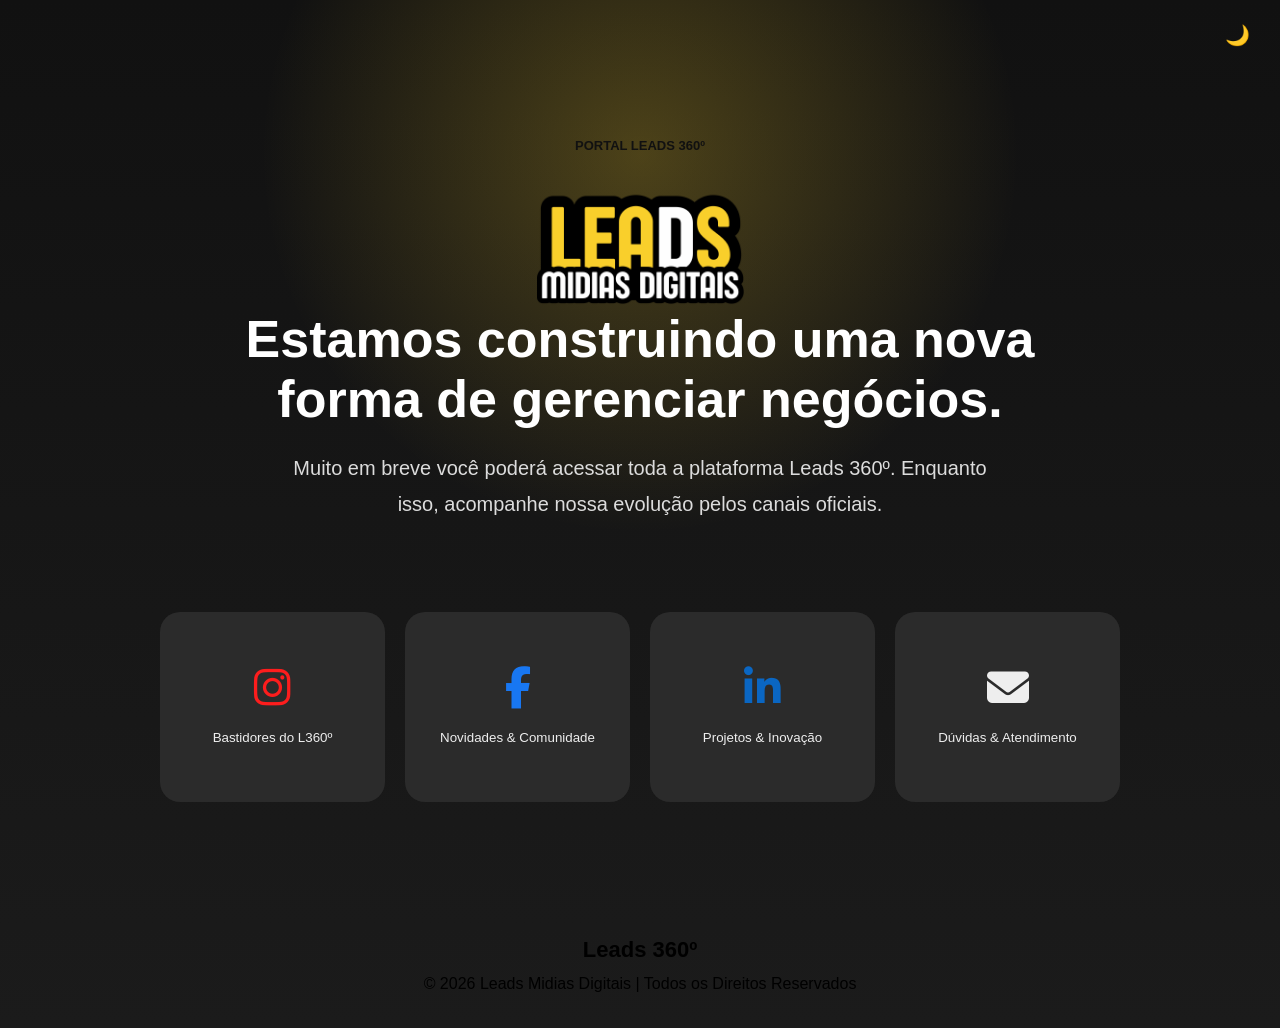
==== index.html @ 05e314bc "Update index.html" ====
<!DOCTYPE html>
<html lang="pt-BR" data-theme="dark">

<head>

<meta charset="UTF-8">

<meta name="viewport" content="width=device-width, initial-scale=1.0">
<meta name="description" content="O Portal Leads 360º está em desenvolvimento. Acompanhe nossa evolução, conteúdos e novidades através dos canais oficiais da Leads Mídias Digitais.">


<title>Portal Leads 360º | Em Construção</title>


<!--<< Favcion >>-->
<link rel="shortcut icon" href="assets/icons/faviconleads.png">
<link rel="stylesheet" href="assets/theme/dark.css">
<link rel="stylesheet" href="assets/theme/light.css">
<link rel="stylesheet" href="assets/css/style.css">
<link rel="stylesheet" href="https://cdnjs.cloudflare.com/ajax/libs/font-awesome/6.7.2/css/all.min.css">

</head>

<body>



<header>

<div class="header-container">

<div></div>

<div class="header-actions">

<button id="themeToggle" class="theme-btn"> 🌙 </button>

</div>

</div>

</header>
<main>

<section class="hero">

<div class="hero-tag"> PORTAL LEADS 360º
</div>
<div>
<img
src="assets/images/logo-l360.png" class="logo" alt="Leads 360º">
</div>
<h1> Estamos construindo uma nova forma de gerenciar negócios.</h1>

<p>
Muito em breve você poderá acessar toda a plataforma Leads 360º.
Enquanto isso, acompanhe nossa evolução pelos canais oficiais.
</p>

</section>


<section class="shortcuts">

<a href="https://www.instagram.com/leadsmidiasdigitais/" target="_blank" class="shortcut">

<span> <i class="fa-brands fa-instagram" style= "color:#FD1D1D"></i>
</span>

<small>

Bastidores do L360º

</small>

</a>

<a href="https://www.facebook.com/leadsmidiasdigitaisrs" target="_blank" class="shortcut">

<span>

<i class="fa-brands fa-facebook-f" style= "color:#1877f2"></i>

</span>

<small>

Novidades & Comunidade

</small>

</a>
<a href="https://www.linkedin.com/company/leadsmidiasdigitais/" target="_blank" class="shortcut">

<span>
<i class="fa-brands fa-linkedin-in" style= "color:#0a66c2"></i>
</span>

<small>

Projetos & Inovação

</small>

</a>
<a href="mailto:comercial@leadsmidiasdigitais.com.br" class="shortcut">

<span>

<i class="fa-solid fa-envelope"></i>

</span>

<small>

Dúvidas & Atendimento

</small>

</a>
</section>

</main>
<footer>

<div class="footer-container">

<div class="footer-center">
<strong>Leads 360º</strong>

<div class="social-icons">

</div>

</div>

<div class="footer-right">

©  2026 Leads Midias Digitais | Todos os Direitos Reservados

</div>



</div>

</footer>

<script src="assets/theme/theme.js"></script>

<script src="assets/js/app.js"></script>

</body>

</html>
---- assets/css/style.css ----
/* ==========================================================
   LEADS 360º PLATFORM
   STYLE.CSS

   HOME v1.0.0
========================================================== */


/* ==========================================================
   RESET
========================================================== */

*{

    margin:0;

    padding:0;

    box-sizing:border-box;

}



html{

    scroll-behavior:smooth;

}



body{

    min-height:100vh;

    font-family:

    Arial,
    Helvetica,
    sans-serif;

    background:

    var(--background);

    color:

    var(--text);

    overflow-x:hidden;

    transition:

    background .35s ease,
    color .35s ease;

}





/* ==========================================================
   HEADER
========================================================== */


header{

    width:100%;

    padding:

    35px 20px;

}





.header-container{

    max-width:

    1280px;

    margin:auto;

    display:flex;

    align-items:center;

    justify-content:center;

    position:relative;

}





.logo{

    width:

    260px;

    height:auto;

}





.header-actions{

    position:absolute;

    right:0;

    top:50%;

    transform:

    translateY(-50%);

}





.theme-btn{

    width:

    46px;


    height:

    46px;


    border-radius:

    50%;


    border:none;


    background:

    var(--surface);


    color:

    var(--text);


    cursor:pointer;


    display:flex;


    align-items:center;


    justify-content:center;


    font-size:

    20px;


    box-shadow:

    var(--shadow);


    transition:

    .25s;

}





.theme-btn:hover{

    transform:

    scale(1.08);

}

/* ==========================================================
   HERO
========================================================== */


.hero{

    width:100%;

    max-width:900px;

    margin:

    40px auto 0;

    padding:

    20px;

    text-align:center;

}



.hero-tag{

    display:inline-block;

    padding:

    8px 22px;

    border-radius:

    999px;

    background:

    var(--primary);

    color:#111;

    font-size:

    13px;

    font-weight:

    700;

    margin-bottom:

    25px;

}



.hero h1{

    font-size:

    52px;

    line-height:

    1.15;

    font-weight:

    700;

    margin-bottom:

    20px;

}



.hero p{

    max-width:

    720px;

    margin:

    auto;

    font-size:

    20px;

    line-height:

    1.8;

    color:

    var(--text-secondary);

}







/* ==========================================================
   SEARCH
========================================================== */


.search-section{

    width:100%;

    display:flex;

    justify-content:center;

    margin:

    55px auto;

}



.search-wrapper{

    width:

    100%;

    max-width:

    920px;

    padding:

    20px;

}





.search-box{

    position:relative;

    width:100%;

    padding:

    3px;

    border-radius:

    999px;

    overflow:hidden;

}





.search-box::before{

    content:"";

    position:absolute;

    inset:-200%;


    background:

    conic-gradient(

        from 0deg,

        #FFFFFF,

        #FAD02C,

        #999999,

        #FAD02C,

        #FFFFFF

    );


    animation:

    l360BorderRotate 5s linear infinite;

}





.search-box input{

    position:relative;

    z-index:2;

    width:100%;

    height:

    74px;

    border:none;

    outline:none;


    border-radius:

    999px;


    background:

    var(--search-background);


    color:

    var(--text);


    font-size:

    18px;


    font-weight:

    700;


    padding:

    0 130px 0 30px;


}



.search-box input::placeholder{

    color:

    var(--placeholder);

}





.search-button{

    position:absolute;

    z-index:3;

    right:15px;

    top:50%;

    transform:

    translateY(-50%);


    border:none;

    background:transparent;


    display:flex;

    align-items:center;

    gap:8px;


    cursor:pointer;


    font-size:

    18px;


    color:

    var(--text);

}



.search-global{

    font-size:

    14px;

    font-weight:

    700;

}






@keyframes l360BorderRotate{

    from{

        transform:rotate(0deg);

    }

    to{

        transform:rotate(360deg);

    }

}

.hidden-search{

    display:none !important;

}






/* ==========================================================
   REGIÃO
========================================================== */


.location-box{

    display:flex;

    gap:

    20px;

    margin-top:

    20px;

}





.location-box select{

    flex:1;


    height:

    55px;


    border-radius:

    14px;


    border:

    2px solid var(--primary);


    background:

    var(--surface);


    color:

    var(--text);


    padding:

    0 18px;


    font-size:

    15px;

}







.search-tip{

    text-align:center;

    margin-top:

    18px;


    font-size:

    14px;


    color:

    var(--text-secondary);

}





.search-tip:first-letter{

    color:

    var(--primary);

}









/* ==========================================================
   LOADER
========================================================== */


.loader{

    display:none;

    flex-direction:

    column;

    justify-content:center;

    align-items:center;

    gap:

    25px;


    margin:

    50px auto;


}



.loader-circle{


    width:

    90px;


    height:

    90px;


    border-radius:

    50%;


    border:

    6px solid transparent;


    border-top-color:

    #FAD02C;


    border-right-color:

    #FFFFFF;


    border-bottom-color:

    #999999;


    animation:

    spin 1s linear infinite;

}



@keyframes spin{


    from{

        transform:rotate(0deg);

    }


    to{

        transform:rotate(360deg);

    }


}



.loader-status{

    text-align:center;

}



.loader-status p{

    font-size:

    18px;

    font-weight:

    700;

}



.loader-status ul{

    list-style:none;

    margin-top:

    15px;

    color:

    var(--text-secondary);

    line-height:

    1.8;

}

/* ==========================================================
   RESULTADO
========================================================== */


.result{

    display:none;

    width:100%;

    max-width:

    900px;

    margin:

    40px auto;

    padding:

    20px;

    justify-content:center;

}



.result-card{


    width:100%;


    background:

    var(--surface);


    border:

    1px solid var(--border);


    border-radius:

    22px;


    padding:

    45px 40px;


    text-align:center;


    box-shadow:

    var(--shadow);


}






.result-label{


    display:inline-block;


    font-size:

    13px;


    font-weight:

    700;


    letter-spacing:

    2px;


    color:

    var(--text-secondary);


    margin-bottom:

    20px;


}






.result-score{


    font-size:

    78px;


    font-weight:

    800;


    color:

    var(--primary);


    line-height:

    1;


    margin-bottom:

    25px;


}






.result-card h2{


    font-size:

    30px;


    font-weight:

    700;


    margin-bottom:

    20px;


}






.result-text{


    max-width:

    650px;


    margin:

    0 auto;


    color:

    var(--text-secondary);


    font-size:

    17px;


    line-height:

    1.8;


}







/* ==========================================================
   RESULT ACTIONS
========================================================== */


.result-actions{


    display:flex;


    justify-content:center;


    align-items:center;


    gap:

    18px;


    margin-top:

    35px;


}







#btnConnect{


    width:

    260px;


    height:

    58px;


    border:none;


    border-radius:

    999px;


    background:

    var(--primary);


    color:

    #111;


    font-size:

    16px;


    font-weight:

    700;


    cursor:pointer;


    transition:

    .25s;


}







#btnConnect:hover{


    transform:

    translateY(-3px);


}







#btnRestart{


    width:

    220px;


    height:

    58px;


    border-radius:

    999px;


    border:

    2px solid var(--primary);


    background:

    transparent;


    color:

    var(--text);


    font-size:

    15px;


    font-weight:

    700;


    cursor:pointer;


    transition:

    .25s;


}







#btnRestart:hover{


    background:

    rgba(250,208,44,.15);


}
/* ==========================================================
   MINHA EVOLUÇÃO
========================================================== */


.panel-card{


    display:none;


    width:100%;


    max-width:

    900px;


    margin:

    40px auto;


    padding:

    35px;


    background:

    var(--surface);


    border:

    1px solid var(--border);


    border-radius:

    22px;


    box-shadow:

    var(--shadow);


}







.panel-header{


    text-align:center;


    font-size:

    28px;


    font-weight:

    700;


    margin-bottom:

    30px;


}







/* ==========================================================
   ESTADO SEM CONEXÃO
========================================================== */


.panel-empty{


    text-align:center;


    padding:

    30px;


}



.panel-empty h3{


    font-size:

    22px;


    margin-bottom:

    15px;


}



.panel-empty p{


    color:

    var(--text-secondary);


    margin-bottom:

    25px;


    line-height:

    1.7;


}



#btnPanelConnect{


    width:

    240px;


    height:

    58px;


    border:none;


    border-radius:

    999px;


    background:

    var(--primary);


    color:#111;


    font-weight:

    700;


    cursor:pointer;


}







/* ==========================================================
   CONTEÚDO EVOLUÇÃO
========================================================== */


.panel-content{


    display:none;


}







.panel-grid{


    display:grid;


    grid-template-columns:

    repeat(4,1fr);


    gap:

    18px;


}







.panel-item{


    background:

    var(--card);


    border-radius:

    16px;


    padding:

    25px 15px;


    text-align:center;


    border:

    1px solid var(--border);


}



.panel-item span{


    display:block;


    color:

    var(--text-secondary);


    font-size:

    14px;


    margin-bottom:

    10px;


}



.panel-item strong{


    display:block;


    font-size:

    30px;


    color:

    var(--primary);


}







.panel-opportunity{


    font-size:

    22px!important;


}








/* ==========================================================
   PDF DAS DICAS
========================================================== */


.panel-pdfs{


    margin-top:

    35px;


    padding:

    25px;


    background:

    var(--card);


    border-radius:

    18px;


}



.panel-pdfs h4{


    margin-bottom:

    15px;


}



.panel-pdfs ul{


    list-style:none;


}



.panel-pdfs li{


    padding:

    12px;


    border-bottom:

    1px solid var(--border);


    color:

    var(--text-secondary);


}







/* ==========================================================
   MENSAGEM FINAL
========================================================== */


.panel-message{


    margin-top:

    30px;


    text-align:center;


    color:

    var(--text-secondary);


    line-height:

    1.8;


    font-size:

    16px;


}







/* ==========================================================
   CONTRATAÇÃO
========================================================== */


.panel-actions{


    display:flex;


    justify-content:center;


    margin-top:

    35px;


}



#btnContract{


    width:

    300px;


    height:

    62px;


    border:none;


    border-radius:

    999px;


    background:

    var(--primary);


    color:

    #111;


    font-size:

    16px;


    font-weight:

    700;


    cursor:pointer;


    transition:

    .25s;


}



#btnContract:hover{


    transform:

    translateY(-3px);


}
/* ==========================================================
   SHORTCUTS / CARDS PRINCIPAIS
========================================================== */


.shortcuts{


    width:100%;


    max-width:

    1000px;


    margin:

    50px auto;


    padding:

    20px;


    display:grid;


    grid-template-columns:

    repeat(4,1fr);


    gap:

    20px;


}







.shortcut{


    min-height:

    190px;


    display:flex;


    flex-direction:

    column;


    justify-content:center;


    align-items:center;


    text-align:center;


    text-decoration:none;


    color:

    var(--text);


    background:

    var(--card);


    border:

    1px solid var(--border);


    border-radius:

    20px;


    padding:

    25px;


    transition:

    .25s;


}







.shortcut:hover{


    border-color:

    var(--primary);


    transform:

    translateY(-5px);


}







.shortcut span{


    font-size:

    42px;


    margin-bottom:

    15px;


}







.shortcut strong{


    font-size:

    18px;


    margin-bottom:

    8px;


}



.shortcut small{


    color:

    var(--text-secondary);


    line-height:

    1.5;


}









/* ==========================================================
   FOOTER
========================================================== */


footer{


    width:100%;


    margin-top:

    80px;


    padding:

    35px 20px;


    border-top:

    1px solid var(--border);


}







.footer-container{


    max-width:

    900px;


    margin:

    auto;


    text-align:center;


    color:

    var(--text-secondary);


}



.footer-container strong{


    display:block;


    font-size:

    22px;


    color:

    var(--text);


    margin-bottom:

    12px;


}



.footer-container p{


    margin-top:

    8px;


    font-size:

    14px;


}
/* ==========================================================
   TEMA VISUAL L360º
========================================================== */


/*
   O controle principal vem dos arquivos:

   assets/theme/dark.css
   assets/theme/light.css

   Aqui ficam os elementos que
   precisam responder aos temas.
*/





/* ==========================================================
   FUNDO COM DEGRADÊ DA MARCA
========================================================== */


body{


    background:


    radial-gradient(

        circle at 50% 20%,

        rgba(250,208,44,.18),

        transparent 35%

    ),

    var(--background);


}





[data-theme="light"] body{


    background:


    radial-gradient(

        circle at 50% 15%,

        rgba(250,208,44,.45),

        transparent 32%

    ),

    linear-gradient(

        180deg,

        #ffffff,

        #f3f3f3

    );


}







[data-theme="dark"] body{


    background:


    radial-gradient(

        circle at 50% 15%,

        rgba(250,208,44,.25),

        transparent 35%

    ),

    linear-gradient(

        180deg,

        #111111,

        #1b1b1b

    );


}









/* ==========================================================
   CAMPOS DE PESQUISA
========================================================== */


.search-box input{


    background:

    var(--search-background);


    color:

    var(--text);


}





[data-theme="light"] .search-box input{


    background:

    #FAD02C;


    color:

    #111;


}





[data-theme="dark"] .search-box input{


    background:#ffffff;

    color:#222222;

}
[data-theme="dark"] .search-box input::placeholder{

    color:#555;

}







.search-box{


    box-shadow:

    0 0 25px rgba(250,208,44,.20);


}









/* ==========================================================
   CARDS
========================================================== */


.shortcut,
.panel-item,
.panel-pdfs{


    backdrop-filter:

    blur(10px);


}







[data-theme="light"] .shortcut,
[data-theme="light"] .panel-item,
[data-theme="light"] .panel-pdfs{


    background:

    #dddddd;


    color:

    #222;


}







[data-theme="dark"] .shortcut,
[data-theme="dark"] .panel-item,
[data-theme="dark"] .panel-pdfs{


    background:

    #2b2b2b;


    color:

    #eeeeee;


}









/* ==========================================================
   BOTÕES
========================================================== */


button{


    transition:

    .25s ease;


}







[data-theme="light"] button{


    color:

    #111;


}







[data-theme="dark"] button{


    color:

    #111;


}









/* ==========================================================
   TEXTO RESULTADO DARK
========================================================== */


[data-theme="dark"] .result-card h2,
[data-theme="dark"] .panel-header,
[data-theme="dark"] .hero h1{


    color:

    #ffffff;


}
[data-theme="dark"] .result-card{


    background:#151515;

    border-color:#333;

}
.result{

    margin-left:auto;

    margin-right:auto;

}





[data-theme="dark"] .result-text,
[data-theme="dark"] .panel-message,
[data-theme="dark"] .hero p{


    color:

    #dcdcdc;


}
/* ==========================================================
   RESPONSIVIDADE
   TABLET / MOBILE
========================================================== */



@media(max-width:1024px){



    .header-container{

        padding:

        0 20px;

    }




    .hero h1{

        font-size:

        42px;

    }




    .shortcuts{

        grid-template-columns:

        repeat(2,1fr);

    }




    .panel-grid{

        grid-template-columns:

        repeat(2,1fr);

    }



}








@media(max-width:600px){



/* ==========================================================
   HEADER
========================================================== */


header{

    padding:

    25px 15px;

}



.logo{

    width:

    190px;

}



.header-actions{

    right:

    15px;

}





.theme-btn{

    width:

    40px;

    height:

    40px;

}







/* ==========================================================
   HERO
========================================================== */


.hero{

    margin-top:

    25px;

    padding:

    15px;

}



.hero h1{

    font-size:

    32px;

}



.hero p{

    font-size:

    16px;

}







/* ==========================================================
   PESQUISA
========================================================== */


.search-section{

    margin:

    30px auto;

}



.search-wrapper{

    padding:

    15px;

}





.search-box input{


    height:

    68px;


    font-size:

    16px;


    padding:

    0 75px 0 20px;


}



.search-button{


    right:

    10px;


}



.search-global{

    display:none;

}






.location-box{


    flex-direction:

    column;


    gap:

    15px;


}



.location-box select{


    width:

    100%;


    height:

    60px;


}







.search-tip{


    margin-top:

    15px;


    font-size:

    13px;


}








/* ==========================================================
   RESULTADO
========================================================== */


.result-card{


    padding:

    35px 20px;


}



.result-score{


    font-size:

    62px;


}



.result-card h2{


    font-size:

    24px;


}



.result-actions{


    flex-direction:

    column;


}



#btnConnect,
#btnRestart{


    width:

    100%;


}







/* ==========================================================
   MINHA EVOLUÇÃO
========================================================== */


.panel-card{


    padding:

    25px 15px;


}



.panel-header{


    font-size:

    24px;


}



.panel-grid{


    grid-template-columns:

    1fr;


}



.panel-item strong{


    font-size:

    26px;


}



#btnContract,
#btnPanelConnect{


    width:

    100%;


}








/* ==========================================================
   CARDS
========================================================== */


.shortcuts{


    grid-template-columns:

    1fr;


    padding:

    15px;


}



.shortcut{


    min-height:

    160px;


}









/* ==========================================================
   FOOTER
========================================================== */


footer{


    margin-top:

    50px;


    padding:

    30px 15px;


}



.footer-container strong{


    font-size:

    20px;


}



.footer-container p{


    font-size:

    13px;


}


}
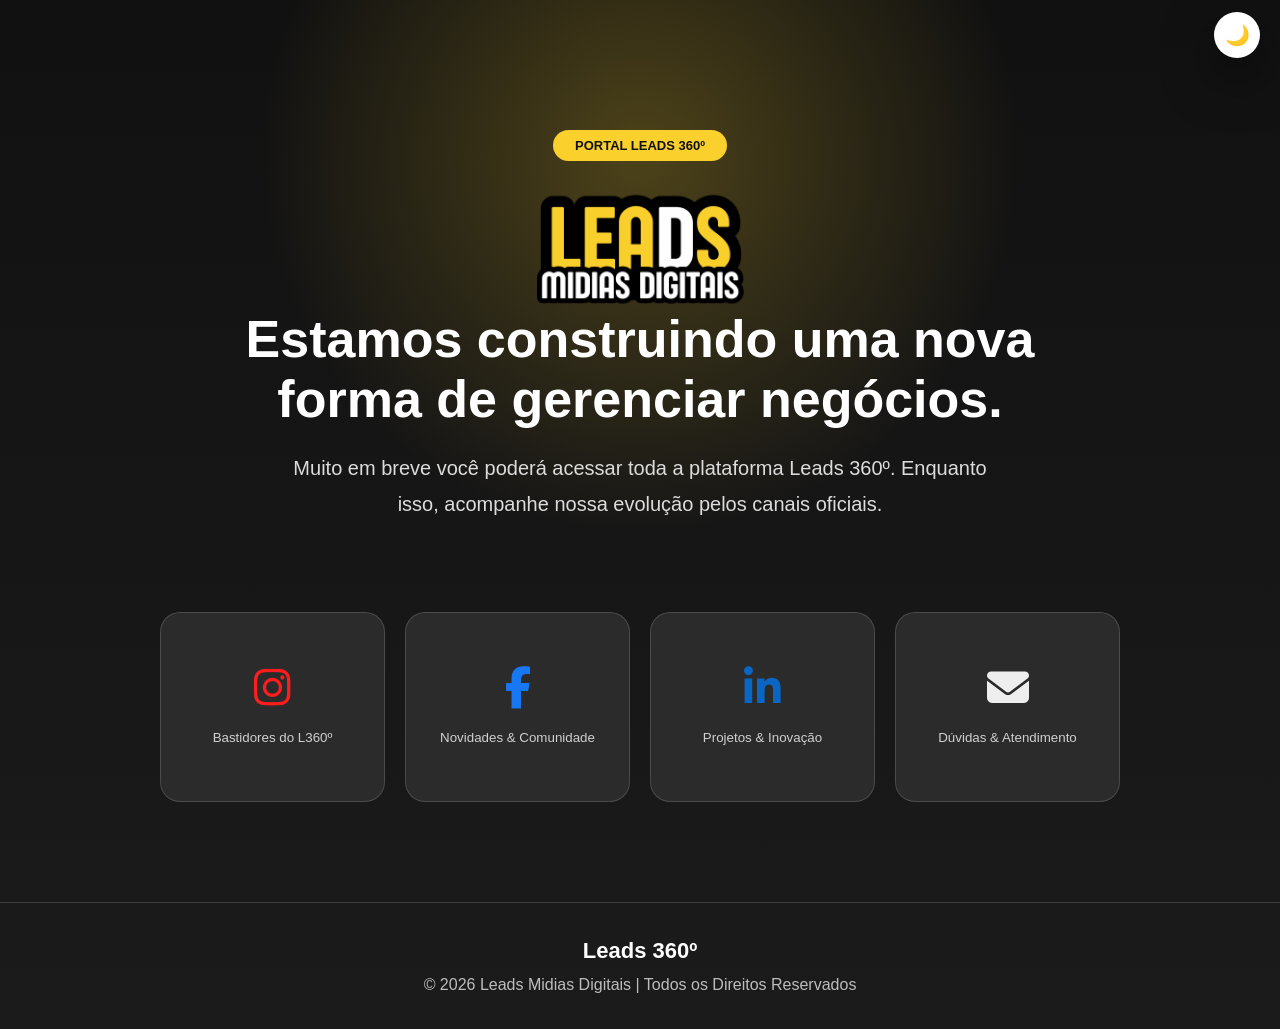
==== commit 092c55f6: "Update index.html" ====
--- a/index.html
+++ b/index.html
@@ -14,8 +14,8 @@
 
 <!--<< Favcion >>-->
 <link rel="shortcut icon" href="assets/icons/faviconleads.png">
-<link rel="stylesheet" href="assets/theme/dark.css">
-<link rel="stylesheet" href="assets/theme/light.css">
+<link rel="stylesheet" href="assets/Theme/dark.css">
+<link rel="stylesheet" href="assets/Theme/light.css">
 <link rel="stylesheet" href="assets/css/style.css">
 <link rel="stylesheet" href="https://cdnjs.cloudflare.com/ajax/libs/font-awesome/6.7.2/css/all.min.css">
 
--- a/assets/Theme/dark.css
+++ b/assets/Theme/dark.css
@@ -0,0 +1,365 @@
+/* ==========================================================
+   LEADS 360º PLATFORM
+
+   DARK THEME
+   VERSÃO 1.0.2
+
+========================================================== */
+
+
+[data-theme="dark"] {
+
+
+    /* ==========================
+       BACKGROUND L360
+    ========================== */
+
+
+    --background:
+
+    radial-gradient(
+        circle at 50% 18%,
+        rgba(250,208,44,.28),
+        transparent 38%
+    ),
+
+    radial-gradient(
+        circle at 80% 90%,
+        rgba(250,208,44,.10),
+        transparent 35%
+    ),
+
+    linear-gradient(
+        135deg,
+        #050505,
+        #151515
+    );
+
+
+
+    /* ==========================
+       SUPERFÍCIES
+    ========================== */
+
+
+    --surface:
+
+    #ffffff;
+
+
+    --surface-secondary:
+
+    #e8e8e8;
+
+
+
+    /* ==========================
+       TEXTOS
+    ========================== */
+
+
+    --text:
+
+    #ffffff;
+
+
+    --text-card:
+
+    #e8e8e8;
+
+
+    --text-secondary:
+
+    #bdbdbd;
+
+
+
+    /* ==========================
+       IDENTIDADE
+    ========================== */
+
+
+    --primary:
+
+    #FAD02C;
+
+
+    --primary-hover:
+
+    #e6bd1e;
+
+
+
+    /* ==========================
+       BORDAS
+    ========================== */
+
+
+    --border:
+
+    rgba(250,208,44,.35);
+
+
+
+    /* ==========================
+       SOMBRAS
+    ========================== */
+
+
+    --shadow:
+
+    0 20px 50px rgba(0,0,0,.55);
+
+
+
+    /* ==========================
+       PESQUISA
+    ========================== */
+
+
+    --search-background:
+
+    #ffffff;
+
+
+    --search-text:
+
+    #555555;
+
+
+    --search-placeholder:
+
+    #777777;
+
+
+
+    /* ==========================
+       BOTÕES
+    ========================== */
+
+
+    --button-background:
+
+    #ffffff;
+
+
+    --button-text:
+
+    #555555;
+
+
+}
+
+
+
+
+
+
+/* ==========================================================
+   CARDS
+========================================================== */
+
+
+[data-theme="dark"] .card,
+[data-theme="dark"] .result-card,
+[data-theme="dark"] .shortcut {
+
+
+    background:
+
+    #ffffff;
+
+
+
+    color:
+
+    #222222;
+
+
+
+}
+
+
+
+
+
+
+/* ==========================================================
+   CARD DICA 01
+========================================================== */
+
+
+[data-theme="dark"] .tip-card {
+
+
+    background:
+
+    #333333;
+
+
+
+    color:
+
+    #f5f5f5;
+
+
+
+    border:
+
+    1px solid rgba(250,208,44,.45);
+
+
+
+}
+
+
+
+[data-theme="dark"] .tip-card p {
+
+
+    color:
+
+    #e5e5e5;
+
+
+
+}
+
+
+
+
+
+
+/* ==========================================================
+   CAMPOS PESQUISA AVANÇADA
+========================================================== */
+
+
+[data-theme="dark"] .location-box select {
+
+
+    background:
+
+    #ffffff;
+
+
+
+    color:
+
+    #222222;
+
+
+
+    border:
+
+    2px solid #FAD02C;
+
+
+
+}
+
+
+
+
+
+
+/* ==========================================================
+   BOTÃO SECUNDÁRIO
+========================================================== */
+
+
+[data-theme="dark"] #btnDone {
+
+
+    background:
+
+    transparent;
+
+
+
+    color:
+
+    #ffffff;
+
+
+
+    border:
+
+    2px solid #FAD02C;
+
+
+
+}
+
+
+
+
+
+
+/* ==========================================================
+   ICONES
+========================================================== */
+
+
+[data-theme="dark"] .shortcut {
+
+
+    background:
+
+    #333333;
+
+
+
+    color:
+
+    #ffffff;
+
+
+
+    border:
+
+    1px solid rgba(255,255,255,.15);
+
+
+
+}
+
+
+
+[data-theme="dark"] .shortcut small {
+
+
+    color:
+
+    #d0d0d0;
+
+
+
+}
+
+
+
+
+
+
+/* ==========================================================
+   FOOTER
+========================================================== */
+
+
+[data-theme="dark"] footer {
+
+
+    border-color:
+
+    rgba(255,255,255,.15);
+
+
+
+    color:
+
+    #cccccc;
+
+
+
+}
--- a/assets/Theme/light.css
+++ b/assets/Theme/light.css
@@ -0,0 +1,383 @@
+/* ==========================================================
+   LEADS 360º PLATFORM
+
+   LIGHT THEME
+   VERSÃO 1.0.2
+
+========================================================== */
+
+
+[data-theme="light"] {
+
+
+    /* ==========================
+       BACKGROUND L360
+    ========================== */
+
+
+    --background:
+
+    radial-gradient(
+        circle at 50% 15%,
+        rgba(250,208,44,.45),
+        transparent 32%
+    ),
+
+    radial-gradient(
+        circle at 15% 80%,
+        rgba(250,208,44,.18),
+        transparent 30%
+    ),
+
+    linear-gradient(
+        135deg,
+        #ffffff,
+        #f4f0dc
+    );
+
+
+
+    /* ==========================
+       SUPERFÍCIES
+    ========================== */
+
+
+    --surface:
+
+    #ffffff;
+
+
+    --surface-secondary:
+
+    #eeeeee;
+
+
+
+    /* ==========================
+       TEXTOS
+    ========================== */
+
+
+    --text:
+
+    #111111;
+
+
+    --text-card:
+
+    #222222;
+
+
+    --text-secondary:
+
+    #555555;
+
+
+
+    /* ==========================
+       IDENTIDADE
+    ========================== */
+
+
+    --primary:
+
+    #FAD02C;
+
+
+    --primary-hover:
+
+    #e5bc20;
+
+
+
+    /* ==========================
+       BORDAS
+    ========================== */
+
+
+    --border:
+
+    rgba(0,0,0,.12);
+
+
+
+    /* ==========================
+       SOMBRAS
+    ========================== */
+
+
+    --shadow:
+
+    0 20px 45px rgba(0,0,0,.12);
+
+
+
+    /* ==========================
+       PESQUISA
+    ========================== */
+
+
+    --search-background:
+
+    #FAD02C;
+
+
+    --search-text:
+
+    #111111;
+
+
+    --search-placeholder:
+
+    #444444;
+
+
+
+    /* ==========================
+       BOTÕES
+    ========================== */
+
+
+    --button-background:
+
+    #FAD02C;
+
+
+    --button-text:
+
+    #111111;
+
+
+}
+
+
+
+
+
+
+/* ==========================================================
+   CARDS
+========================================================== */
+
+
+[data-theme="light"] .card,
+[data-theme="light"] .result-card {
+
+
+    background:
+
+    #ffffff;
+
+
+
+    color:
+
+    #111111;
+
+
+
+}
+
+
+
+
+
+
+/* ==========================================================
+   CARD DICA 01
+========================================================== */
+
+
+[data-theme="light"] .tip-card {
+
+
+    background:
+
+    #4a4a4a;
+
+
+
+    color:
+
+    #f5f5f5;
+
+
+
+    border:
+
+    1px solid #FAD02C;
+
+
+
+}
+
+
+
+[data-theme="light"] .tip-card p {
+
+
+    color:
+
+    #e8e8e8;
+
+
+
+}
+
+
+
+
+
+
+/* ==========================================================
+   PESQUISA AVANÇADA
+========================================================== */
+
+
+[data-theme="light"] .location-box select {
+
+
+    background:
+
+    #ffffff;
+
+
+
+    color:
+
+    #111111;
+
+
+
+    border:
+
+    2px solid #FAD02C;
+
+
+
+}
+
+
+
+
+
+
+/* ==========================================================
+   BOTÕES
+========================================================== */
+
+
+[data-theme="light"] #btnApply {
+
+
+    background:
+
+    #FAD02C;
+
+
+
+    color:
+
+    #111111;
+
+
+
+}
+
+
+
+[data-theme="light"] #btnDone {
+
+
+    background:
+
+    transparent;
+
+
+
+    color:
+
+    #111111;
+
+
+
+    border:
+
+    2px solid #8d7200;
+
+
+
+}
+
+
+
+
+
+
+/* ==========================================================
+   ICONES
+========================================================== */
+
+
+[data-theme="light"] .shortcut {
+
+
+    background:
+
+    #eeeeee;
+
+
+
+    color:
+
+    #111111;
+
+
+
+    border:
+
+    1px solid rgba(0,0,0,.12);
+
+
+
+}
+
+
+
+[data-theme="light"] .shortcut small {
+
+
+    color:
+
+    #555555;
+
+
+
+}
+
+
+
+
+
+
+/* ==========================================================
+   FOOTER
+========================================================== */
+
+
+[data-theme="light"] footer {
+
+
+    border-color:
+
+    rgba(0,0,0,.12);
+
+
+
+    color:
+
+    #555555;
+
+
+
+}
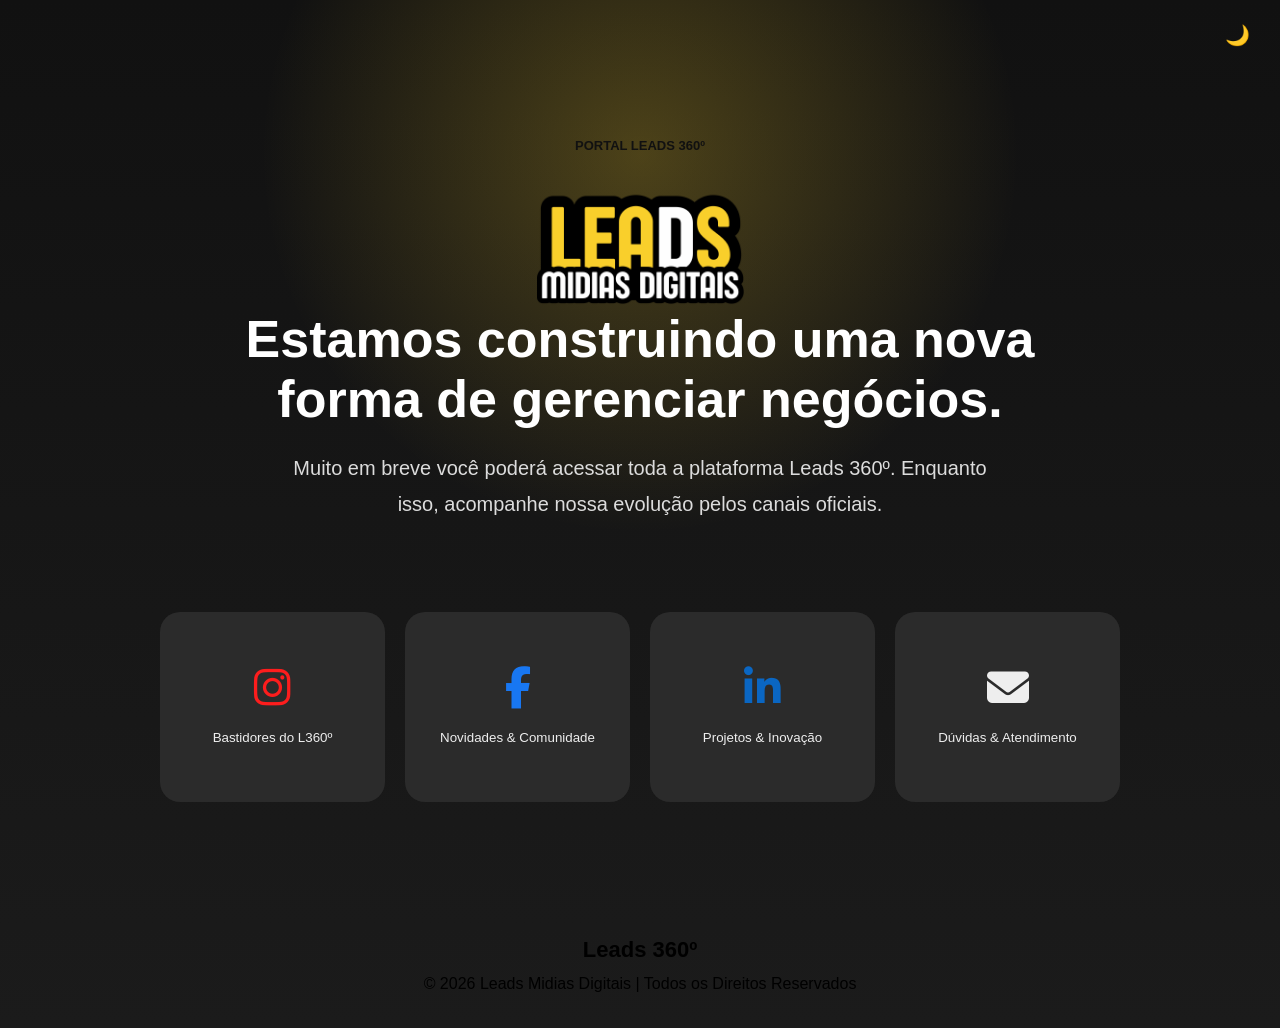
==== commit 2df1ad34: "Update index.html" ====
--- a/index.html
+++ b/index.html
@@ -14,8 +14,7 @@
 
 <!--<< Favcion >>-->
 <link rel="shortcut icon" href="assets/icons/faviconleads.png">
-<link rel="stylesheet" href="assets/Theme/dark.css">
-<link rel="stylesheet" href="assets/Theme/light.css">
+<link rel="stylesheet" href="assets/theme/theme.css">
 <link rel="stylesheet" href="assets/css/style.css">
 <link rel="stylesheet" href="https://cdnjs.cloudflare.com/ajax/libs/font-awesome/6.7.2/css/all.min.css">
 
@@ -146,7 +145,7 @@
 
 </footer>
 
-<script src="assets/theme/theme.js"></script>
+<script src="assets/theme/theme.js?v=1.0.1"></script>
 
 <script src="assets/js/app.js"></script>
 
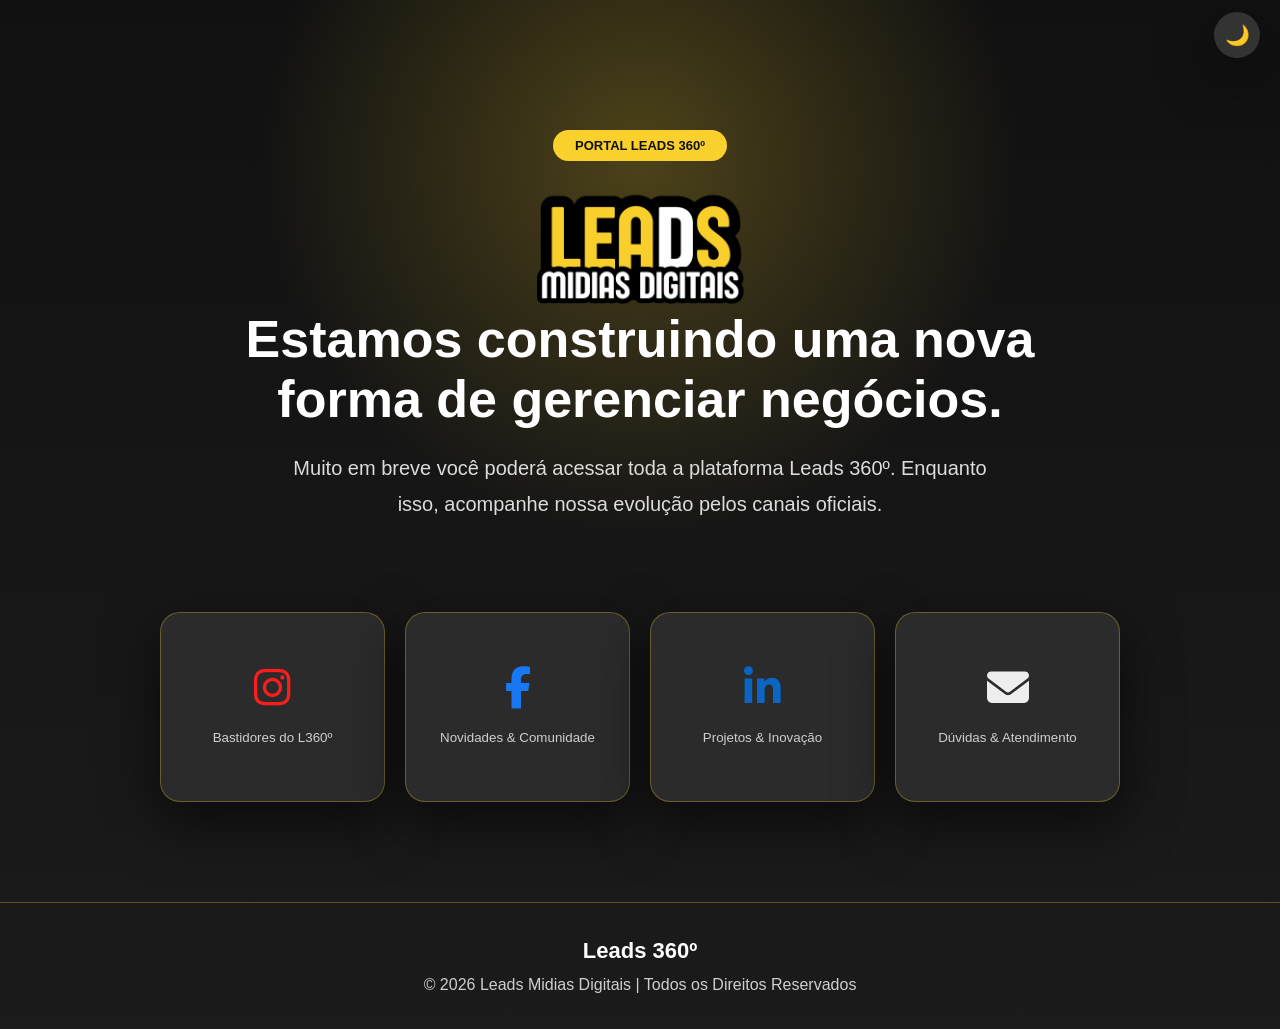
==== commit 9ab09ac7: "Update index.html" ====
--- a/index.html
+++ b/index.html
@@ -12,8 +12,7 @@
 <title>Portal Leads 360º | Em Construção</title>
 
 
-<!--<< Favcion >>-->
-<link rel="shortcut icon" href="assets/icons/faviconleads.png">
+
 <link rel="stylesheet" href="assets/theme/theme.css">
 <link rel="stylesheet" href="assets/css/style.css">
 <link rel="stylesheet" href="https://cdnjs.cloudflare.com/ajax/libs/font-awesome/6.7.2/css/all.min.css">
--- a/assets/theme/theme.css
+++ b/assets/theme/theme.css
@@ -0,0 +1,720 @@
+/* ==========================================================
+   LEADS 360º PLATFORM
+   THEME.CSS
+   VERSÃO 2.0.0
+   Arquivo Oficial de Temas
+========================================================== */
+
+
+/* ==========================================================
+   PADRÃO (Fallback)
+========================================================== */
+
+:root{
+
+    --background:#111111;
+
+    --surface:#ffffff;
+
+    --surface-secondary:#eeeeee;
+
+    --text:#111111;
+
+    --text-card:#222222;
+
+    --text-secondary:#666666;
+
+    --primary:#FAD02C;
+
+    --primary-hover:#e4bd20;
+
+    --border:rgba(0,0,0,.12);
+
+    --shadow:0 20px 45px rgba(0,0,0,.15);
+
+    --search-background:#ffffff;
+
+    --search-text:#222222;
+
+    --search-placeholder:#666666;
+
+    --button-background:#FAD02C;
+
+    --button-text:#111111;
+
+}
+
+
+
+/* ==========================================================
+   DARK MODE
+========================================================== */
+
+html[data-theme="dark"]{
+
+
+    --background:
+
+    radial-gradient(
+
+        circle at 50% 18%,
+
+        rgba(250,208,44,.28),
+
+        transparent 38%
+
+    ),
+
+    radial-gradient(
+
+        circle at 80% 90%,
+
+        rgba(250,208,44,.10),
+
+        transparent 35%
+
+    ),
+
+    linear-gradient(
+
+        135deg,
+
+        #050505,
+
+        #151515
+
+    );
+
+
+
+    --surface:#333333;
+
+    --surface-secondary:#252525;
+
+
+
+    --text:#ffffff;
+
+    --text-card:#ffffff;
+
+    --text-secondary:#cfcfcf;
+
+
+
+    --primary:#FAD02C;
+
+    --primary-hover:#e4bd20;
+
+
+
+    --border:rgba(250,208,44,.30);
+
+
+
+    --shadow:
+
+    0 20px 55px rgba(0,0,0,.60);
+
+
+
+    --search-background:#ffffff;
+
+    --search-text:#333333;
+
+    --search-placeholder:#777777;
+
+
+
+    --button-background:#FAD02C;
+
+    --button-text:#111111;
+
+}
+
+
+
+/* ==========================================================
+   LIGHT MODE
+========================================================== */
+
+html[data-theme="light"]{
+
+
+    --background:
+
+    radial-gradient(
+
+        circle at 50% 15%,
+
+        rgba(250,208,44,.40),
+
+        transparent 32%
+
+    ),
+
+    radial-gradient(
+
+        circle at 15% 80%,
+
+        rgba(250,208,44,.18),
+
+        transparent 30%
+
+    ),
+
+    linear-gradient(
+
+        135deg,
+
+        #ffffff,
+
+        #f5f1de
+
+    );
+
+
+
+    --surface:#ffffff;
+
+    --surface-secondary:#f4f4f4;
+
+
+
+    --text:#111111;
+
+    --text-card:#111111;
+
+    --text-secondary:#555555;
+
+
+
+    --primary:#FAD02C;
+
+    --primary-hover:#e4bd20;
+
+
+
+    --border:rgba(0,0,0,.10);
+
+
+
+    --shadow:
+
+    0 15px 35px rgba(0,0,0,.10);
+
+
+
+    --search-background:#ffffff;
+
+    --search-text:#111111;
+
+    --search-placeholder:#666666;
+
+
+
+    --button-background:#FAD02C;
+
+    --button-text:#111111;
+
+}
+/* ==========================================================
+   BODY
+========================================================== */
+
+body{
+
+    background:var(--background);
+
+    color:var(--text);
+
+    transition:
+        background .35s ease,
+        color .35s ease;
+
+}
+
+
+
+/* ==========================================================
+   HERO
+========================================================== */
+
+.hero{
+
+    color:var(--text);
+
+}
+
+.hero p{
+
+    color:var(--text-secondary);
+
+}
+
+
+
+/* ==========================================================
+   HEADER
+========================================================== */
+
+header{
+
+    color:var(--text);
+
+}
+
+.theme-btn{
+
+    color:var(--text);
+
+}
+
+
+
+/* ==========================================================
+   PESQUISA
+========================================================== */
+
+.search-box{
+
+    background:var(--search-background);
+
+    border:2px solid var(--primary);
+
+    box-shadow:var(--shadow);
+
+}
+
+.search-box input{
+
+    background:transparent;
+
+    color:var(--search-text);
+
+    font-weight:700;
+
+}
+
+.search-box input::placeholder{
+
+    color:var(--search-placeholder);
+
+}
+
+.search-button{
+
+    background:var(--button-background);
+
+    color:var(--button-text);
+
+}
+
+
+
+/* ==========================================================
+   PESQUISA AVANÇADA
+========================================================== */
+
+.location-box select{
+
+    background:var(--surface);
+
+    color:var(--text);
+
+    border:2px solid var(--primary);
+
+}
+
+
+
+/* ==========================================================
+   LOADER
+========================================================== */
+
+.loader{
+
+    color:var(--text);
+
+}
+
+.loader-status p{
+
+    color:var(--text);
+
+}
+
+.loader-status li{
+
+    color:var(--text-secondary);
+
+}
+
+
+
+/* ==========================================================
+   CARD PADRÃO
+========================================================== */
+
+.card,
+
+.result-card,
+
+.panel-card,
+
+.shortcut{
+
+    background:var(--surface);
+
+    color:var(--text-card);
+
+    border:1px solid var(--border);
+
+    box-shadow:var(--shadow);
+
+    transition:
+        background .30s,
+        color .30s,
+        border-color .30s;
+
+}
+
+
+
+/* ==========================================================
+   CARD RESULTADO
+========================================================== */
+
+.result-label{
+
+    color:var(--primary);
+
+}
+
+.result-score{
+
+    color:var(--primary);
+
+}
+
+.result-text{
+
+    color:var(--text-secondary);
+
+}
+
+
+
+/* ==========================================================
+   BOTÕES
+========================================================== */
+
+button{
+
+    background:var(--button-background);
+
+    color:var(--button-text);
+
+}
+
+button:hover{
+
+    background:var(--primary-hover);
+
+}
+
+
+
+/* ==========================================================
+   BOTÕES SECUNDÁRIOS
+========================================================== */
+
+#btnDone,
+
+#btnRestart{
+
+    background:transparent;
+
+    color:var(--text);
+
+    border:2px solid var(--primary);
+
+}
+/* ==========================================================
+   PAINEL MINHA EVOLUÇÃO
+========================================================== */
+
+.panel-header{
+
+    color:var(--primary);
+
+    font-weight:700;
+
+}
+
+.panel-item{
+
+    background:var(--surface-secondary);
+
+    border:1px solid var(--border);
+
+}
+
+.panel-item span{
+
+    color:var(--text-secondary);
+
+}
+
+.panel-item strong{
+
+    color:var(--text);
+
+}
+
+.panel-opportunity{
+
+    color:var(--primary);
+
+}
+
+
+
+/* ==========================================================
+   MATERIAIS
+========================================================== */
+
+.panel-pdfs h4{
+
+    color:var(--text);
+
+}
+
+.panel-pdfs ul{
+
+    list-style:none;
+
+    padding:0;
+
+    margin-top:15px;
+
+}
+
+.panel-pdfs li{
+
+    background:var(--surface-secondary);
+
+    color:var(--text);
+
+    padding:12px 16px;
+
+    margin-bottom:10px;
+
+    border-radius:10px;
+
+    border:1px solid var(--border);
+
+    transition:.25s;
+
+}
+
+.panel-pdfs li:hover{
+
+    border-color:var(--primary);
+
+    transform:translateX(4px);
+
+}
+
+
+
+/* ==========================================================
+   MENSAGEM
+========================================================== */
+
+.panel-message{
+
+    color:var(--text-secondary);
+
+    line-height:1.7;
+
+}
+
+
+
+/* ==========================================================
+   SHORTCUTS
+========================================================== */
+
+.shortcut{
+
+    text-align:center;
+
+}
+
+.shortcut strong{
+
+    color:var(--text);
+
+    display:block;
+
+    margin-top:12px;
+
+}
+
+.shortcut small{
+
+    color:var(--text-secondary);
+
+}
+
+.shortcut:hover{
+
+    transform:translateY(-5px);
+
+    border-color:var(--primary);
+
+}
+
+
+
+/* ==========================================================
+   ÍCONES
+========================================================== */
+
+.shortcut span{
+
+    font-size:34px;
+
+    display:block;
+
+}
+
+.social-icons{
+
+    display:flex;
+
+    justify-content:center;
+
+    align-items:center;
+
+    gap:20px;
+
+}
+
+.social-icons a{
+
+    color:var(--text);
+
+    transition:.30s;
+
+    font-size:22px;
+
+}
+
+.social-icons a:hover{
+
+    color:var(--primary);
+
+    transform:translateY(-3px);
+
+}
+
+
+
+/* ==========================================================
+   FOOTER
+========================================================== */
+
+footer{
+
+    color:var(--text-secondary);
+
+    border-top:1px solid var(--border);
+
+}
+
+.footer-left,
+
+.footer-center,
+
+.footer-right{
+
+    color:inherit;
+
+}
+
+
+
+/* ==========================================================
+   LINKS
+========================================================== */
+
+a{
+
+    color:inherit;
+
+    text-decoration:none;
+
+}
+
+
+
+/* ==========================================================
+   TRANSIÇÕES GERAIS
+========================================================== */
+
+*{
+
+    transition:
+
+    background .30s,
+
+    color .30s,
+
+    border-color .30s,
+
+    box-shadow .30s;
+
+}
+
+
+
+/* ==========================================================
+   RESPONSIVO
+========================================================== */
+
+@media(max-width:768px){
+
+    .panel-grid{
+
+        grid-template-columns:1fr;
+
+    }
+
+    .footer-container{
+
+        flex-direction:column;
+
+        gap:20px;
+
+        text-align:center;
+
+    }
+
+    .shortcuts{
+
+        grid-template-columns:1fr 1fr;
+
+    }
+
+}
+
+@media(max-width:500px){
+
+    .shortcuts{
+
+        grid-template-columns:1fr;
+
+    }
+
+}
